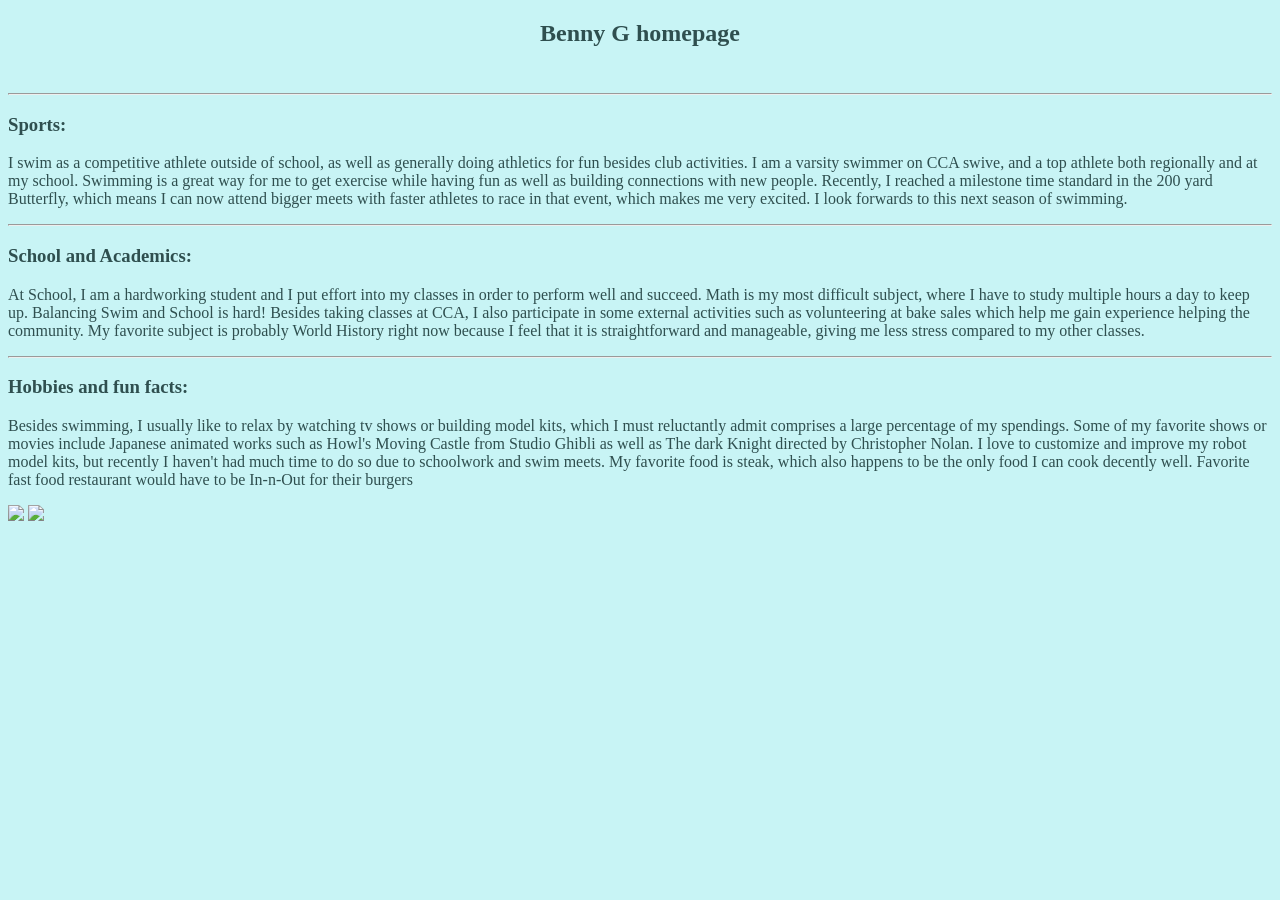
==== index.html @ a946e123 "center title" ====
<!DOCTYPE html>
<html>
   <link rel="stylesheet" href="styles.css">
  </head>
  <body>
    
    <h2>Benny G homepage</h2>
    <img src="" width="300">
    <hr>
    <h3>Sports:</h3>
    <p>I swim as a competitive athlete outside of school, as well as generally doing athletics for fun besides club activities. I am a varsity swimmer on CCA swive, and a top athlete both regionally and at my school. Swimming is a great way for me to get exercise while having fun as well as building connections with new people. Recently, I reached a milestone time standard in the 200 yard Butterfly, which means I can now attend bigger meets with faster athletes to race in that event, which makes me very excited. I look forwards to this next season of swimming.

</p>
    <hr>
    <h3> School and Academics:</h3>
    <p>At School, I am a hardworking student and I put effort into my classes in order to perform well and succeed. Math is my most difficult subject, where I have to study multiple hours a day to keep up. Balancing Swim and School is hard! Besides taking classes at CCA, I also participate in some external activities such as volunteering at bake sales which help me gain experience helping the community. My favorite subject is probably World History right now because I feel that it is straightforward and manageable, giving me less stress compared to my other classes.
</p>
    <hr>
    <h3>Hobbies and fun facts:</h3>
    <P>Besides swimming, I usually like to relax by watching tv shows or building model kits, which I must reluctantly admit comprises a large percentage of my spendings. Some of my favorite shows or movies include Japanese animated works such as Howl's Moving Castle from Studio Ghibli as well as The dark Knight directed by Christopher Nolan. I love to customize and improve my robot model kits, but recently I haven't had much time to do so due to schoolwork and swim meets. My favorite food is steak, which also happens to be the only food I can cook decently well. Favorite fast food restaurant would have to be In-n-Out for their burgers
</P>
<img src="Images/Freestyle1.jpg" width="300px">

<img src="Images/PanZhanle.jpg" width="300px">

  </body>
</html>
---- styles.css ----
body {
    background-color: rgba(158, 236, 238, 0.564);
    color: darkslategrey
 }
ol{
    color:rgb(156, 184, 255);
}
header{
box-sizing: border-box;
margin: 0;
padding: 0;
background-color: cadetblue;
}

li,a,button {
    font-family: 'Lucida Sans', 'Lucida Sans Regular', 'Lucida Grande', 'Lucida Sans Unicode', Geneva, Verdana, sans-serif;
    font-weight: 500;
    font-size: 17px;
    color:black
}
header{
    display: flex;
    justify-content: space-between;
    align-items: center;
    padding:30px 10%;
}
.logo{
    cursor:pointer;
}
.nav_links li{
    display: inline-block;
    padding: 8px 20px;
 }

 .nav_links li a {
    transition: all 0.3s ease 0s;
 }
 .nav_links li a:link{
    text-decoration: none;
 }
 .nav_links li a:hover {
    color:azure
 }
 button {
    padding: 9px 25px;
    background-color: rgba(0,136,169,1);
    border: 4;
    border-radius: 50px;
    cursor: pointer;
    transition: all o.3s ease 0s
 }
 button:hover {
    background-color: rgba(0,136,169,0.8);
 }

 #text1{
   font-family: 'Lucida Sans', 'Lucida Sans Regular', 'Lucida Grande', 'Lucida Sans Unicode', Geneva, Verdana, sans-serif;
   font-weight: 500;
   font-size: 17px;
   color:black;
   flex-direction:row;
   justify-content: space-between;
   margin: auto;
   
}
* {box-sizing:border-box}

/* Slideshow container */
.slideshow-container {
  max-width: 1000px;
  position: relative;
  margin: auto;
}

/* Hide the images by default */
.mySlides {
  display: none;
}

/* Next & previous buttons */
.prev, .next {
  cursor: pointer;
  position: absolute;
  top: 50%;
  width: auto;
  margin-top: -22px;
  padding: 16px;
  color: navy;
  font-weight: bold;
  font-size: 18px;
  transition: 0.6s ease;
  border-radius: 0 3px 3px 0;
  user-select: none;
}

/* Position the "next button" to the right */
.next {
  right: 0;
  border-radius: 3px 0 0 3px;
}

h2 {
  text-align: center;
}

/* On hover, add a black background color with a little bit see-through */
.prev:hover, .next:hover {
  background-color: rgba(0,0,0,0.8);
}

/* Caption text */
.text {
  color: darkslategrey;
  font-size: 15px;
  padding: 8px 12px;
  position: absolute;
  bottom: 8px;
  width: 100%;
  text-align: center;
}

/* Number text (1/3 etc) */
.numbertext {
  color: #1769ec;
  font-size: 12px;
  padding: 8px 12px;
  position: absolute;
  top: 0;
}

/* The dots/bullets/indicators */
.dot {
  cursor: pointer;
  height: 15px;
  width: 15px;
  margin: 0 2px;
  background-color: #bbb;
  border-radius: 50%;
  display: inline-block;
  transition: background-color 0.6s ease;
}
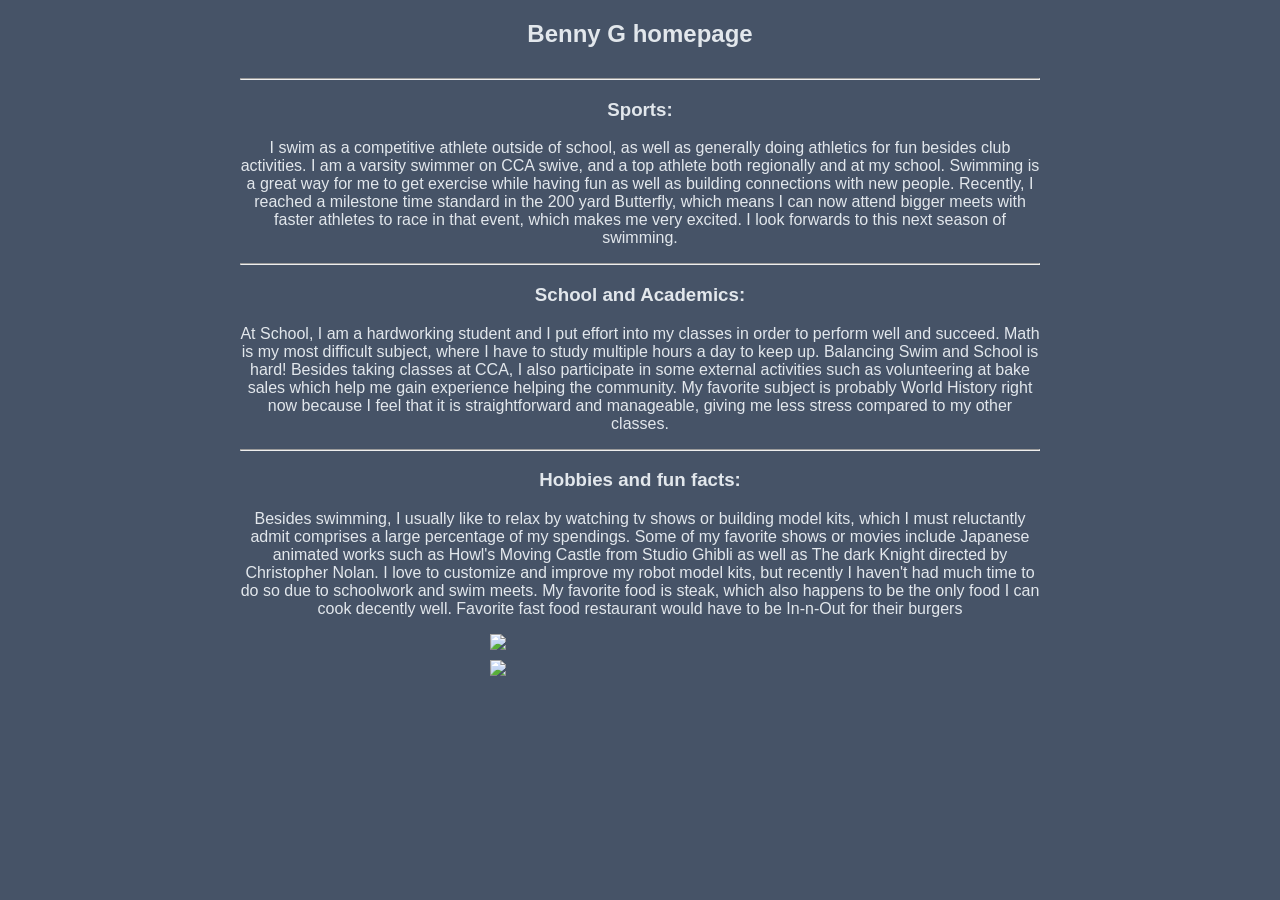
==== commit 4f40f53f: "Increase sidebar width; hide sidebars on small screens; disable sidebar hover scaling" ====
--- a/index.html
+++ b/index.html
@@ -19,7 +19,7 @@
     <h3>Hobbies and fun facts:</h3>
     <P>Besides swimming, I usually like to relax by watching tv shows or building model kits, which I must reluctantly admit comprises a large percentage of my spendings. Some of my favorite shows or movies include Japanese animated works such as Howl's Moving Castle from Studio Ghibli as well as The dark Knight directed by Christopher Nolan. I love to customize and improve my robot model kits, but recently I haven't had much time to do so due to schoolwork and swim meets. My favorite food is steak, which also happens to be the only food I can cook decently well. Favorite fast food restaurant would have to be In-n-Out for their burgers
 </P>
-<img src="Images/Freestyle1.jpg" width="300px">
+<img src="Rg wing.webp" width="300px">
 
 <img src="Images/PanZhanle.jpg" width="300px">
 
--- a/styles.css
+++ b/styles.css
@@ -1,7 +1,13 @@
 body {
-    background-color: rgba(158, 236, 238, 0.564);
-    color: darkslategrey
- }
+    background-color: rgba(0, 19, 46, 0.726);
+    color: rgb(226, 231, 236);
+    max-width: 800px;
+    margin: 0 auto;
+    font-family: 'Gill Sans', 'Gill Sans MT', Calibri, 'Trebuchet MS', sans-serif;
+ }
+a {
+    color: lightblue;
+}
 ol{
     color:rgb(156, 184, 255);
 }
@@ -12,17 +18,11 @@
 background-color: cadetblue;
 }
 
-li,a,button {
-    font-family: 'Lucida Sans', 'Lucida Sans Regular', 'Lucida Grande', 'Lucida Sans Unicode', Geneva, Verdana, sans-serif;
-    font-weight: 500;
-    font-size: 17px;
-    color:black
-}
 header{
     display: flex;
     justify-content: space-between;
     align-items: center;
-    padding:30px 10%;
+    padding:50px 10%;
 }
 .logo{
     cursor:pointer;
@@ -51,6 +51,10 @@
  }
  button:hover {
     background-color: rgba(0,136,169,0.8);
+ }
+
+ .cta {
+    margin-right: 20px;
  }
 
  #text1{
@@ -103,39 +107,117 @@
   text-align: center;
 }
 
-/* On hover, add a black background color with a little bit see-through */
-.prev:hover, .next:hover {
-  background-color: rgba(0,0,0,0.8);
-}
-
-/* Caption text */
-.text {
-  color: darkslategrey;
-  font-size: 15px;
-  padding: 8px 12px;
-  position: absolute;
-  bottom: 8px;
-  width: 100%;
+/* center subheaders and paragraphs */
+h3, p {
   text-align: center;
 }
 
-/* Number text (1/3 etc) */
-.numbertext {
-  color: #1769ec;
-  font-size: 12px;
-  padding: 8px 12px;
-  position: absolute;
-  top: 0;
-}
-
-/* The dots/bullets/indicators */
-.dot {
-  cursor: pointer;
-  height: 15px;
-  width: 15px;
-  margin: 0 2px;
-  background-color: #bbb;
-  border-radius: 50%;
-  display: inline-block;
-  transition: background-color 0.6s ease;
-}
+/* center images horizontally */
+img {
+  display: block;
+  margin-left: auto;
+  margin-right: auto;
+}
+
+/* container for side-by-side images */
+.image-row {
+  display: flex;
+  justify-content: center;
+  gap: 20px;
+}
+.image-row img {
+  display: block;
+  margin: 0; /* overridden by flex alignment */
+}
+header{
+box-sizing: border-box;
+margin: 0;
+padding: 0;
+background-color: rgb(89, 133, 197);
+}
+.side-image {
+    position: fixed;   /* This keeps them from moving when you scroll */
+    top: 0;            /* Start at the very top */
+    height: 100vh;     /* Fill 100% of the screen height */
+    width: 200px;      /* Adjust this to make the sidebars wider or thinner */
+    object-fit: cover; /* This prevents the image from looking "squashed" */
+    z-index: -1;       /* This puts them BEHIND your text and main images */
+}
+
+.left-side {
+    left: 0;           /* Stick to the left edge */
+}
+
+.right-side {
+    right: 0;          /* Stick to the right edge */
+}
+/* .nav_links a:visited {
+    color: darkblue;
+}
+h3 {
+  /* This centers the text and provides a base for the box */
+  text-align: center;
+  padding: 10px;
+  transition: all 0.3s ease; /* Makes the color change smooth */
+  border: 2px solid transparent; /* Prevents layout jumping */
+}
+
+h3:hover, h3:focus {
+  background-color: #00008B; /* Dark Blue */
+  color: white;              /* Makes text readable on dark blue */
+  border: 2px solid white;   /* White border */
+  outline: none;             /* Removes default browser focus ring */
+}
+
+img {
+  transition: transform 0.3s ease; /* Makes the scaling smooth */
+  cursor: pointer;                /* Shows a hand icon on hover */
+  display: block;                 /* Helps with centering */
+  margin: 10px auto;              /* Centers the images horizontally */
+}
+
+img:hover {
+  transform: scale(1.2);          /* Increases size by 20% */
+  z-index: 10;                    /* Ensures the image stays on top of other elements */
+  position: relative;             /* Required for z-index to work */
+}
+/* 1. The Wrapper Box */
+.content-section {
+    padding: 20px;
+    margin: 20px 0;
+    border-radius: 15px;
+    transition: all 0.4s ease;
+    border: 2px solid transparent; /* Keeps layout stable */
+}
+
+/* 2. The "Pop Out" effect on hover */
+.content-section:hover {
+    background-color: rgba(255, 255, 255, 0.05); /* Subtle glow */
+    transform: scale(1.02); /* Slight lift */
+    box-shadow: 0 10px 30px rgba(0, 0, 0, 0.3);
+    border: 2px solid rgba(173, 216, 230, 0.3); /* Light blue border */
+}
+
+/* 3. The Navigation Highlight (:target) */
+/* This triggers when you click a link like #S */
+.content-section:target h3 {
+    color: #ffeb3b; /* Bright yellow/gold to grab attention */
+    text-shadow: 0 0 10px rgba(255, 235, 59, 0.7);
+    transform: scale(1.1);
+}
+
+/* Optional: Add a flash effect to the whole section when targeted */
+.content-section:target {
+    outline: 2px solid lightblue;
+    animation: highlight-fade 2s ease-out;
+}
+
+@keyframes highlight-fade {
+    0% { background-color: rgba(173, 216, 230, 0.2); }
+    100% { background-color: transparent; }
+}
+
+/* Ensure smooth scrolling so the jump isn't jarring */
+html {
+    scroll-behavior: smooth;
+}
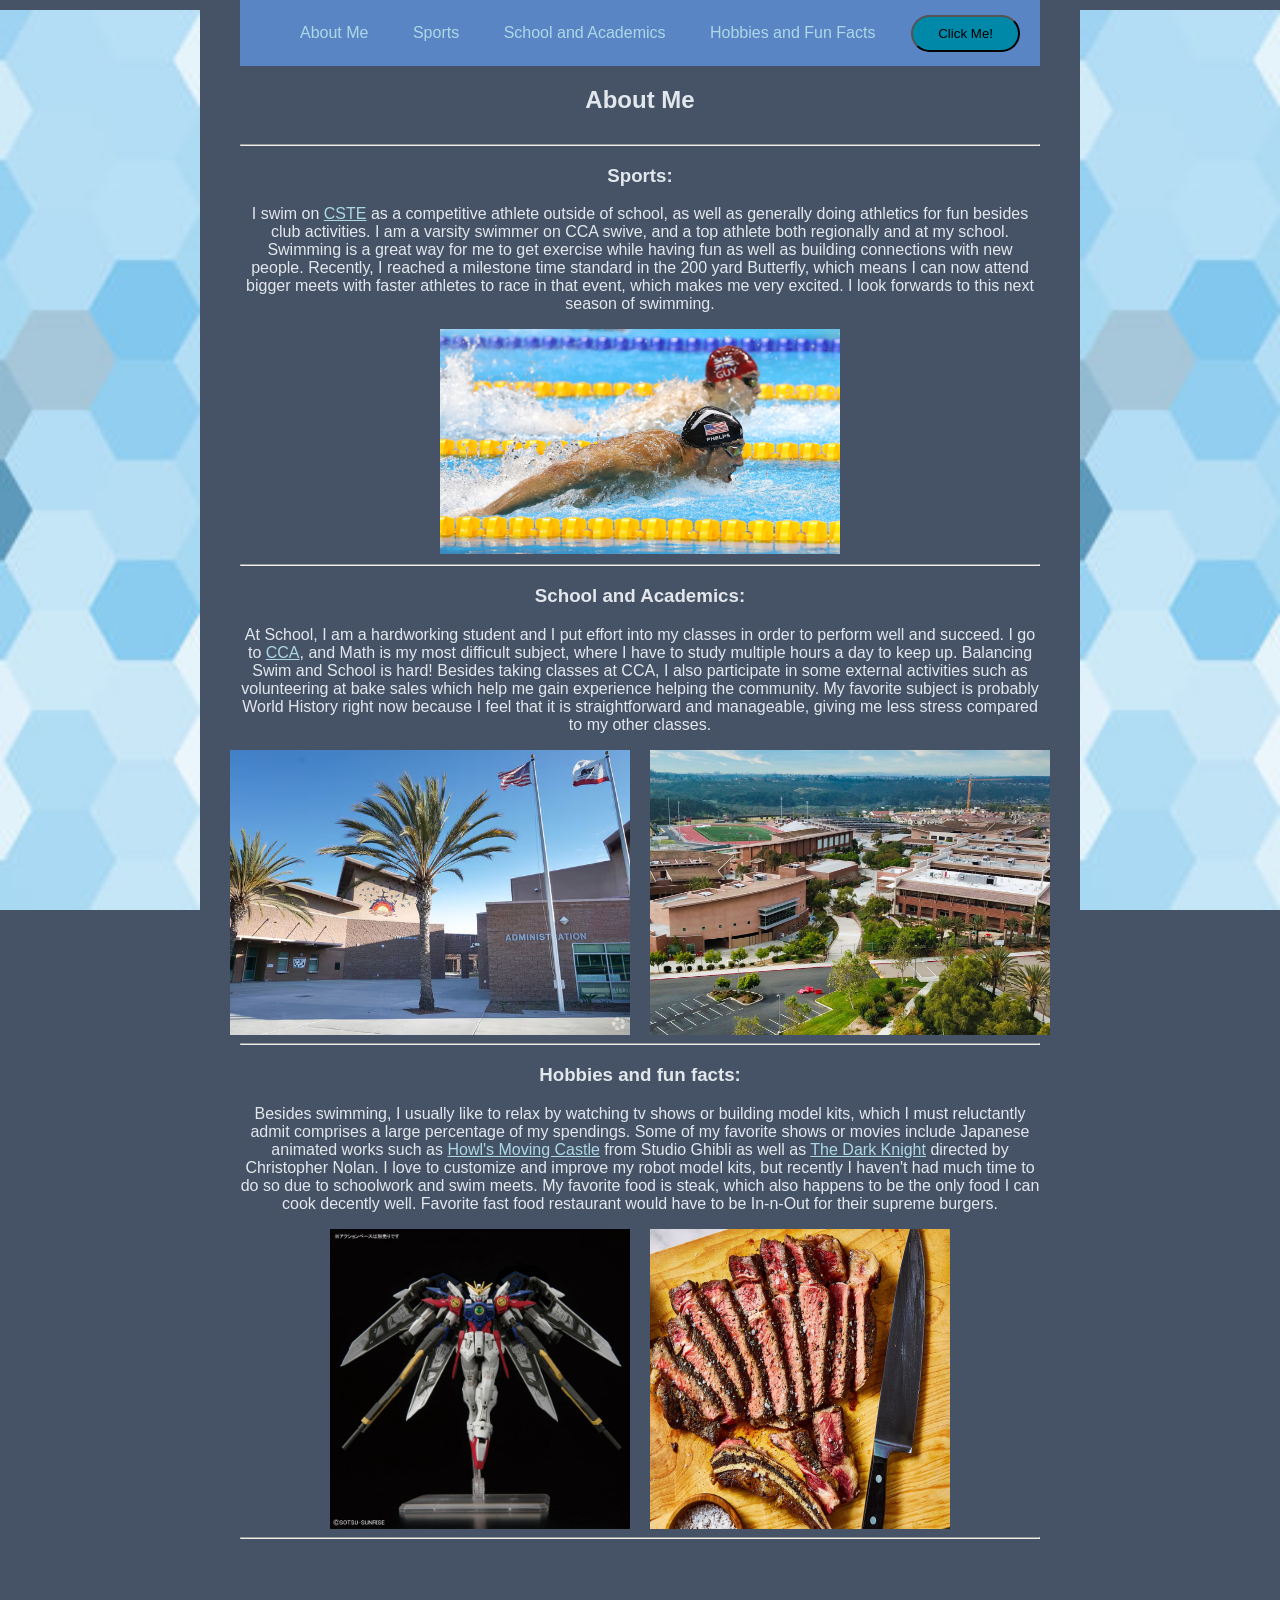
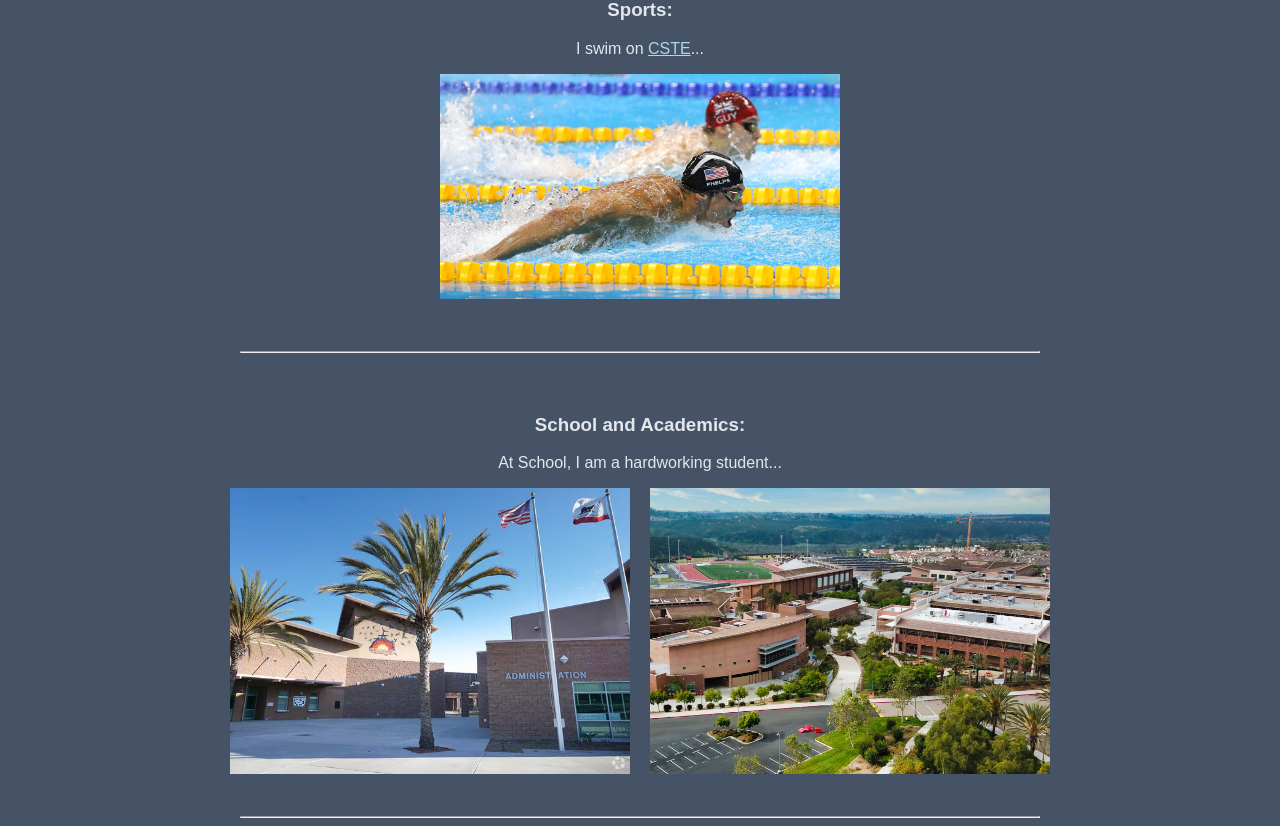
==== commit 8f2c11a5: "Add remaining assets and complete layout fix" ====
--- a/index.html
+++ b/index.html
@@ -1,27 +1,63 @@
 <!DOCTYPE html>
 <html>
+<head>
    <link rel="stylesheet" href="styles.css">
-  </head>
+</head>
+  <header> 
+      <nav>
+        <ol class="nav_links">
+          <li><a href="#AM">About Me</a></li>
+          <li><a href="#S">Sports</a></li>
+          <li><a href="#S&A">School and Academics</a></li>
+          <li><a href="#H&F">Hobbies and Fun Facts</a></li>
+        </ol>
+      </nav>
+      <a class="cta" href=""><button>Click Me!</button></a>
+    </header>
   <body>
+<img src="images/Geo-patt 1.jpg" class="side-image left-side" alt="Left Decor">
+<img src="images/Geo-patt 1.jpg" class="side-image right-side" alt="Right Decor">
     
-    <h2>Benny G homepage</h2>
+<h2 id="AM">About Me</h2>
     <img src="" width="300">
     <hr>
-    <h3>Sports:</h3>
-    <p>I swim as a competitive athlete outside of school, as well as generally doing athletics for fun besides club activities. I am a varsity swimmer on CCA swive, and a top athlete both regionally and at my school. Swimming is a great way for me to get exercise while having fun as well as building connections with new people. Recently, I reached a milestone time standard in the 200 yard Butterfly, which means I can now attend bigger meets with faster athletes to race in that event, which makes me very excited. I look forwards to this next season of swimming.
+    <h3 id="S">Sports:</h3>
+    <p>I swim on <a href="https://www.swimcste.com/page/home">CSTE</a> as a competitive athlete outside of school, as well as generally doing athletics for fun besides club activities. I am a varsity swimmer on CCA swive, and a top athlete both regionally and at my school. Swimming is a great way for me to get exercise while having fun as well as building connections with new people. Recently, I reached a milestone time standard in the 200 yard Butterfly, which means I can now attend bigger meets with faster athletes to race in that event, which makes me very excited. I look forwards to this next season of swimming.
 
 </p>
+<img src="images/Swim1.avif" width="400px">
     <hr>
+    <h3 id="S&A"> School and Academics:</h3>
+    <p>At School, I am a hardworking student and I put effort into my classes in order to perform well and succeed. I go to <a href="https://cc.sduhsd.net/">CCA</a>, and Math is my most difficult subject, where I have to study multiple hours a day to keep up. Balancing Swim and School is hard! Besides taking classes at CCA, I also participate in some external activities such as volunteering at bake sales which help me gain experience helping the community. My favorite subject is probably World History right now because I feel that it is straightforward and manageable, giving me less stress compared to my other classes.
+</p>
+<div class="image-row">
+    <img src="images/Campus 2.jpg" width="400px" alt="Campus View">
+    <img src="images/CCA campus.jpg" width="400px" alt="CCA Campus">
+</div>
+    <hr>
+    <h3 id="H&F">Hobbies and fun facts:</h3>
+    <P>Besides swimming, I usually like to relax by watching tv shows or building model kits, which I must reluctantly admit comprises a large percentage of my spendings. Some of my favorite shows or movies include Japanese animated works such as <a href="https://www.imdb.com/title/tt0347149/">Howl's Moving Castle</a> from Studio Ghibli as well as <a href="https://en.wikipedia.org/wiki/The_Dark_Knight">The Dark Knight</a> directed by Christopher Nolan. I love to customize and improve my robot model kits, but recently I haven't had much time to do so due to schoolwork and swim meets. My favorite food is steak, which also happens to be the only food I can cook decently well. Favorite fast food restaurant would have to be In-n-Out for their supreme burgers.
+</P>
+<div class="image-row">
+    <img src="images/Rg wing.webp" width="300px" alt="RG Wing">
+    <img src="images/Steak.avif" width="300px" alt="Steak">
+</div>
+<hr>
+<div class="content-section" id="S">
+    <h3>Sports:</h3>
+    <p>I swim on <a href="https://www.swimcste.com/page/home">CSTE</a>...</p>
+    <img src="images/Swim1.avif" width="400px">
+</div>
+<hr>
+
+<div class="content-section" id="S&A">
     <h3> School and Academics:</h3>
-    <p>At School, I am a hardworking student and I put effort into my classes in order to perform well and succeed. Math is my most difficult subject, where I have to study multiple hours a day to keep up. Balancing Swim and School is hard! Besides taking classes at CCA, I also participate in some external activities such as volunteering at bake sales which help me gain experience helping the community. My favorite subject is probably World History right now because I feel that it is straightforward and manageable, giving me less stress compared to my other classes.
-</p>
-    <hr>
-    <h3>Hobbies and fun facts:</h3>
-    <P>Besides swimming, I usually like to relax by watching tv shows or building model kits, which I must reluctantly admit comprises a large percentage of my spendings. Some of my favorite shows or movies include Japanese animated works such as Howl's Moving Castle from Studio Ghibli as well as The dark Knight directed by Christopher Nolan. I love to customize and improve my robot model kits, but recently I haven't had much time to do so due to schoolwork and swim meets. My favorite food is steak, which also happens to be the only food I can cook decently well. Favorite fast food restaurant would have to be In-n-Out for their burgers
-</P>
-<img src="Rg wing.webp" width="300px">
-
-<img src="Images/PanZhanle.jpg" width="300px">
-
+    <p>At School, I am a hardworking student...</p>
+    <div class="image-row">
+        <img src="images/Campus 2.jpg" width="400px" alt="Campus View">
+        <img src="images/CCA campus.jpg" width="400px" alt="CCA Campus">
+    </div>
+</div>
+<hr>
   </body>
 </html>
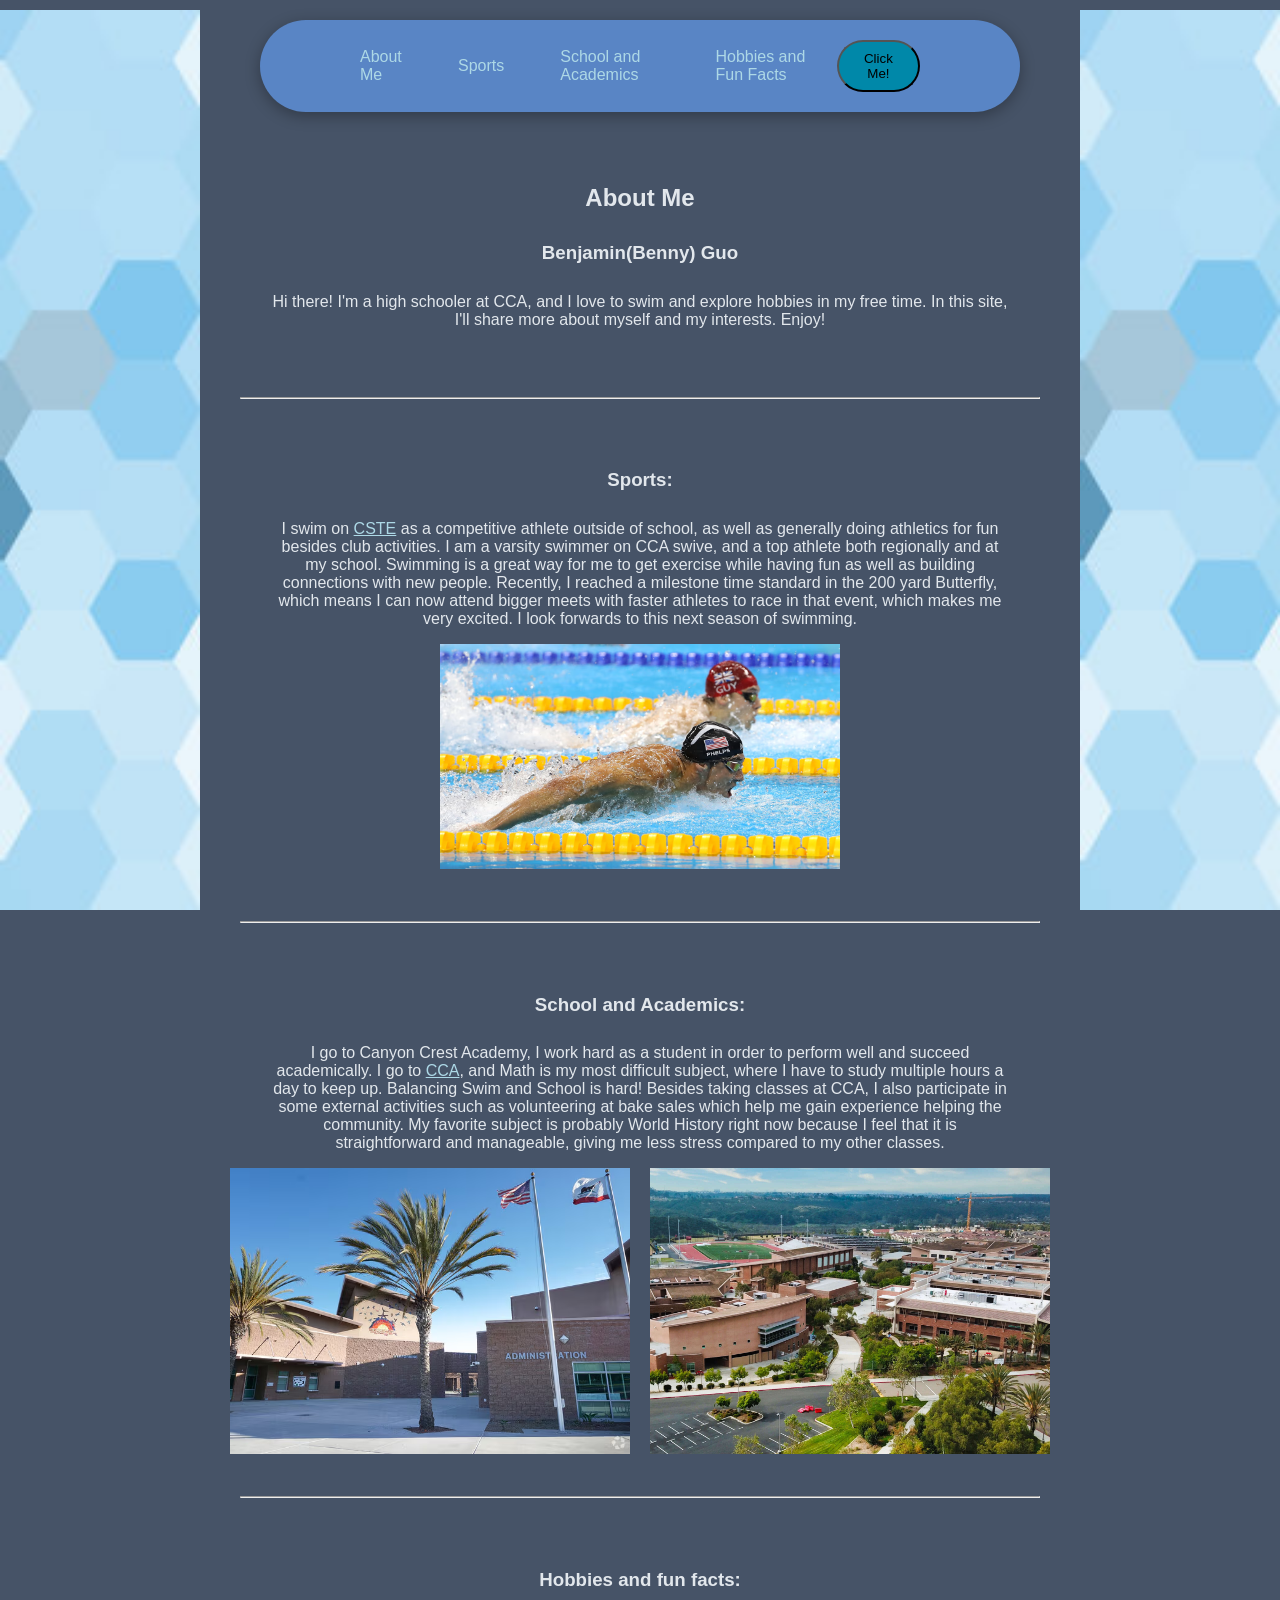
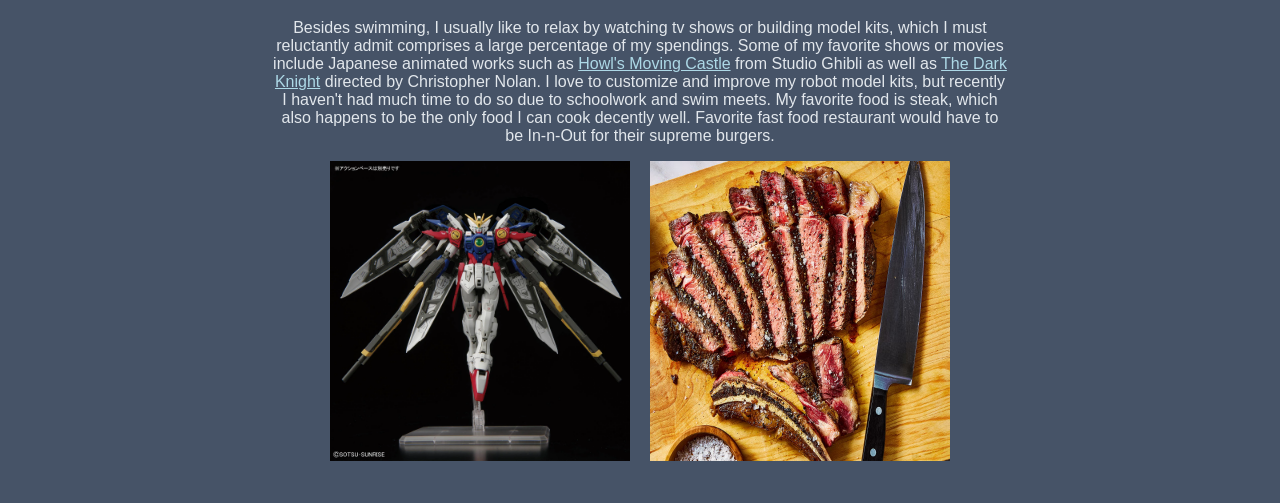
==== commit 3d3c934a: "Fix section anchor IDs and align header nav links" ====
--- a/index.html
+++ b/index.html
@@ -8,8 +8,8 @@
         <ol class="nav_links">
           <li><a href="#AM">About Me</a></li>
           <li><a href="#S">Sports</a></li>
-          <li><a href="#S&A">School and Academics</a></li>
-          <li><a href="#H&F">Hobbies and Fun Facts</a></li>
+          <li><a href="#SA">School and Academics</a></li>
+          <li><a href="#HF">Hobbies and Fun Facts</a></li>
         </ol>
       </nav>
       <a class="cta" href=""><button>Click Me!</button></a>
@@ -18,46 +18,39 @@
 <img src="images/Geo-patt 1.jpg" class="side-image left-side" alt="Left Decor">
 <img src="images/Geo-patt 1.jpg" class="side-image right-side" alt="Right Decor">
     
-<h2 id="AM">About Me</h2>
+<div class="content-section" id="AM">
+    <h2>About Me</h2>
+    <h3>Benjamin(Benny) Guo</h3>
+    <p>Hi there! I'm a high schooler at CCA, and I love to swim and explore hobbies in my free time. In this site, I'll share more about myself and my interests. Enjoy!</p>
     <img src="" width="300">
-    <hr>
-    <h3 id="S">Sports:</h3>
-    <p>I swim on <a href="https://www.swimcste.com/page/home">CSTE</a> as a competitive athlete outside of school, as well as generally doing athletics for fun besides club activities. I am a varsity swimmer on CCA swive, and a top athlete both regionally and at my school. Swimming is a great way for me to get exercise while having fun as well as building connections with new people. Recently, I reached a milestone time standard in the 200 yard Butterfly, which means I can now attend bigger meets with faster athletes to race in that event, which makes me very excited. I look forwards to this next season of swimming.
+</div>
 
-</p>
-<img src="images/Swim1.avif" width="400px">
-    <hr>
-    <h3 id="S&A"> School and Academics:</h3>
-    <p>At School, I am a hardworking student and I put effort into my classes in order to perform well and succeed. I go to <a href="https://cc.sduhsd.net/">CCA</a>, and Math is my most difficult subject, where I have to study multiple hours a day to keep up. Balancing Swim and School is hard! Besides taking classes at CCA, I also participate in some external activities such as volunteering at bake sales which help me gain experience helping the community. My favorite subject is probably World History right now because I feel that it is straightforward and manageable, giving me less stress compared to my other classes.
-</p>
-<div class="image-row">
-    <img src="images/Campus 2.jpg" width="400px" alt="Campus View">
-    <img src="images/CCA campus.jpg" width="400px" alt="CCA Campus">
-</div>
-    <hr>
-    <h3 id="H&F">Hobbies and fun facts:</h3>
-    <P>Besides swimming, I usually like to relax by watching tv shows or building model kits, which I must reluctantly admit comprises a large percentage of my spendings. Some of my favorite shows or movies include Japanese animated works such as <a href="https://www.imdb.com/title/tt0347149/">Howl's Moving Castle</a> from Studio Ghibli as well as <a href="https://en.wikipedia.org/wiki/The_Dark_Knight">The Dark Knight</a> directed by Christopher Nolan. I love to customize and improve my robot model kits, but recently I haven't had much time to do so due to schoolwork and swim meets. My favorite food is steak, which also happens to be the only food I can cook decently well. Favorite fast food restaurant would have to be In-n-Out for their supreme burgers.
-</P>
-<div class="image-row">
-    <img src="images/Rg wing.webp" width="300px" alt="RG Wing">
-    <img src="images/Steak.avif" width="300px" alt="Steak">
-</div>
 <hr>
+
 <div class="content-section" id="S">
-    <h3>Sports:</h3>
-    <p>I swim on <a href="https://www.swimcste.com/page/home">CSTE</a>...</p>
+    <h3 id="S-header">Sports:</h3>
+    <p>I swim on <a href="https://www.swimcste.com/page/home" target="_blank" rel="noopener noreferrer">CSTE</a> as a competitive athlete outside of school, as well as generally doing athletics for fun besides club activities. I am a varsity swimmer on CCA swive, and a top athlete both regionally and at my school. Swimming is a great way for me to get exercise while having fun as well as building connections with new people. Recently, I reached a milestone time standard in the 200 yard Butterfly, which means I can now attend bigger meets with faster athletes to race in that event, which makes me very excited. I look forwards to this next season of swimming.</p>
     <img src="images/Swim1.avif" width="400px">
 </div>
+
 <hr>
 
-<div class="content-section" id="S&A">
+<div class="content-section" id="SA">
     <h3> School and Academics:</h3>
-    <p>At School, I am a hardworking student...</p>
+    <p>I go to Canyon Crest Academy, I work hard as a student in order to perform well and succeed academically. I go to <a href="https://cc.sduhsd.net/" target="_blank" rel="noopener noreferrer">CCA</a>, and Math is my most difficult subject, where I have to study multiple hours a day to keep up. Balancing Swim and School is hard! Besides taking classes at CCA, I also participate in some external activities such as volunteering at bake sales which help me gain experience helping the community. My favorite subject is probably World History right now because I feel that it is straightforward and manageable, giving me less stress compared to my other classes.</p>
     <div class="image-row">
         <img src="images/Campus 2.jpg" width="400px" alt="Campus View">
         <img src="images/CCA campus.jpg" width="400px" alt="CCA Campus">
     </div>
 </div>
+
 <hr>
-  </body>
-</html>
+
+<div class="content-section" id="HF">
+    <h3>Hobbies and fun facts:</h3>
+    <p>Besides swimming, I usually like to relax by watching tv shows or building model kits, which I must reluctantly admit comprises a large percentage of my spendings. Some of my favorite shows or movies include Japanese animated works such as <a href="https://www.imdb.com/title/tt0347149/" target="_blank" rel="noopener noreferrer">Howl's Moving Castle</a> from Studio Ghibli as well as <a href="https://en.wikipedia.org/wiki/The_Dark_Knight" target="_blank" rel="noopener noreferrer">The Dark Knight</a> directed by Christopher Nolan. I love to customize and improve my robot model kits, but recently I haven't had much time to do so due to schoolwork and swim meets. My favorite food is steak, which also happens to be the only food I can cook decently well. Favorite fast food restaurant would have to be In-n-Out for their supreme burgers.</p>
+    <div class="image-row">
+        <img src="images/Rg wing.webp" width="300px" alt="RG Wing">
+        <img src="images/Steak.avif" width="300px" alt="Steak">
+    </div>
+</div>
--- a/styles.css
+++ b/styles.css
@@ -27,7 +27,16 @@
 .logo{
     cursor:pointer;
 }
-.nav_links li{
+.nav_links {
+    list-style: none;
+    margin: 0;
+    padding: 0;
+    display: flex;
+    align-items: center;
+    gap: 16px;
+ }
+
+ .nav_links li{
     display: inline-block;
     padding: 8px 20px;
  }
@@ -157,16 +166,9 @@
 h3 {
   /* This centers the text and provides a base for the box */
   text-align: center;
-  padding: 10px;
+  { padding: 10px;
   transition: all 0.3s ease; /* Makes the color change smooth */
   border: 2px solid transparent; /* Prevents layout jumping */
-}
-
-h3:hover, h3:focus {
-  background-color: #00008B; /* Dark Blue */
-  color: white;              /* Makes text readable on dark blue */
-  border: 2px solid white;   /* White border */
-  outline: none;             /* Removes default browser focus ring */
 }
 
 img {
@@ -181,43 +183,119 @@
   z-index: 10;                    /* Ensures the image stays on top of other elements */
   position: relative;             /* Required for z-index to work */
 }
-/* 1. The Wrapper Box */
-.content-section {
-    padding: 20px;
-    margin: 20px 0;
-    border-radius: 15px;
-    transition: all 0.4s ease;
-    border: 2px solid transparent; /* Keeps layout stable */
-}
-
-/* 2. The "Pop Out" effect on hover */
-.content-section:hover {
-    background-color: rgba(255, 255, 255, 0.05); /* Subtle glow */
-    transform: scale(1.02); /* Slight lift */
-    box-shadow: 0 10px 30px rgba(0, 0, 0, 0.3);
-    border: 2px solid rgba(173, 216, 230, 0.3); /* Light blue border */
-}
-
-/* 3. The Navigation Highlight (:target) */
-/* This triggers when you click a link like #S */
-.content-section:target h3 {
-    color: #ffeb3b; /* Bright yellow/gold to grab attention */
-    text-shadow: 0 0 10px rgba(255, 235, 59, 0.7);
-    transform: scale(1.1);
-}
-
-/* Optional: Add a flash effect to the whole section when targeted */
-.content-section:target {
-    outline: 2px solid lightblue;
-    animation: highlight-fade 2s ease-out;
-}
-
-@keyframes highlight-fade {
-    0% { background-color: rgba(173, 216, 230, 0.2); }
-    100% { background-color: transparent; }
-}
-
-/* Ensure smooth scrolling so the jump isn't jarring */
+
+/* Ensure side panels do not enlarge on hover and stay hidden on small screens */
+.side-image,
+.side-image img,
+.side-image:hover {
+  transform: none !important;
+  transition: none !important;
+  pointer-events: none !important;
+  z-index: -9999 !important;
+}
+
+@media (max-width: 900px) {
+  .side-image {
+    display: none !important;
+  }
+}
+
 html {
     scroll-behavior: smooth;
 }
+
+.content-section {
+    padding: 30px;
+    margin: 10px auto;
+    border-radius: 20px;
+    transition: all 0.4s cubic-bezier(0.175, 0.885, 0.32, 1.275); /* Extra "springy" pop */
+    border: 2px solid transparent;
+}
+
+/* pop */
+.content-section:hover {
+    background-color: rgba(255, 255, 255, 0.05);
+    transform: scale(1.03); /* Lifts the whole section */
+    box-shadow: 0 15px 35px rgba(0, 0, 0, 0.4);
+    border: 2px solid rgba(173, 216, 230, 0.2);
+}
+
+/* Highlight effect when navigating via Header links */
+.content-section:target {
+    animation: highlight-pulse 2s ease-out;
+}
+
+/* Highlight the H3 specifically when targeted */
+.content-section:target h3 {
+    color: #ADD8E6; /* Light Blue */
+    text-shadow: 0 0 15px rgba(173, 216, 230, 0.8);
+    transform: scale(1.1);
+}
+
+/* Visual cue animation for the targeted section */
+@keyframes highlight-pulse {
+    0% { background-color: rgba(173, 216, 230, 0.3); }
+    50% { background-color: rgba(173, 216, 230, 0.1); }
+    100% { background-color: transparent; }
+}
+
+/* Base link style (Light Blue as you had it) */
+a:link {
+    color: lightblue;
+    transition: color 0.3s ease, text-decoration 0.3s ease;
+}
+
+a:visited {
+    color: #a7dcec; 
+}
+
+/* 2. Hover State: Glows white and adds an underline when mouse is over it */
+a:hover {
+    color: white;
+    text-decoration: underline;
+    text-shadow: 0 0 8px rgba(255, 255, 255, 0.6);
+}
+
+/* 3. Active State: A quick flash when the link is actually clicked */
+a:active {
+    color: #FFD700; /* Gold flash */
+
+.content-section:target {
+    animation: highlight-pulse 2s ease-out;
+}
+
+.content-section:target h3 {
+    color: #ADD8E6; 
+    text-shadow: 0 0 15px rgba(173, 216, 230, 0.8);
+    transform: scale(1.1);
+}
+
+@keyframes highlight-pulse {
+    0% { background-color: rgba(173, 216, 230, 0.3); }
+    100% { background-color: transparent; }
+}
+}
+/* --- 1. Rounding the Header --- */
+header {
+    display: flex;
+    justify-content: space-between;
+    align-items: center;
+    padding: 20px 10%; /* Reduced padding slightly for better look */
+    background-color: rgb(89, 133, 197);
+    margin: 20px;       /* Adds space around the header */
+    border-radius: 50px; /* Makes the header a rounded rectangle */
+    box-shadow: 0 4px 15px rgba(0,0,0,0.3);
+}
+
+
+.rounded-img {
+    border-radius: 20px; /* Adjust this number for more or less roundness */
+    overflow: hidden;
+}
+
+/* Fix for your existing H3 CSS error */
+h3 {
+    text-align: center;
+    padding: 10px;
+    transition: all 0.3s ease;
+}
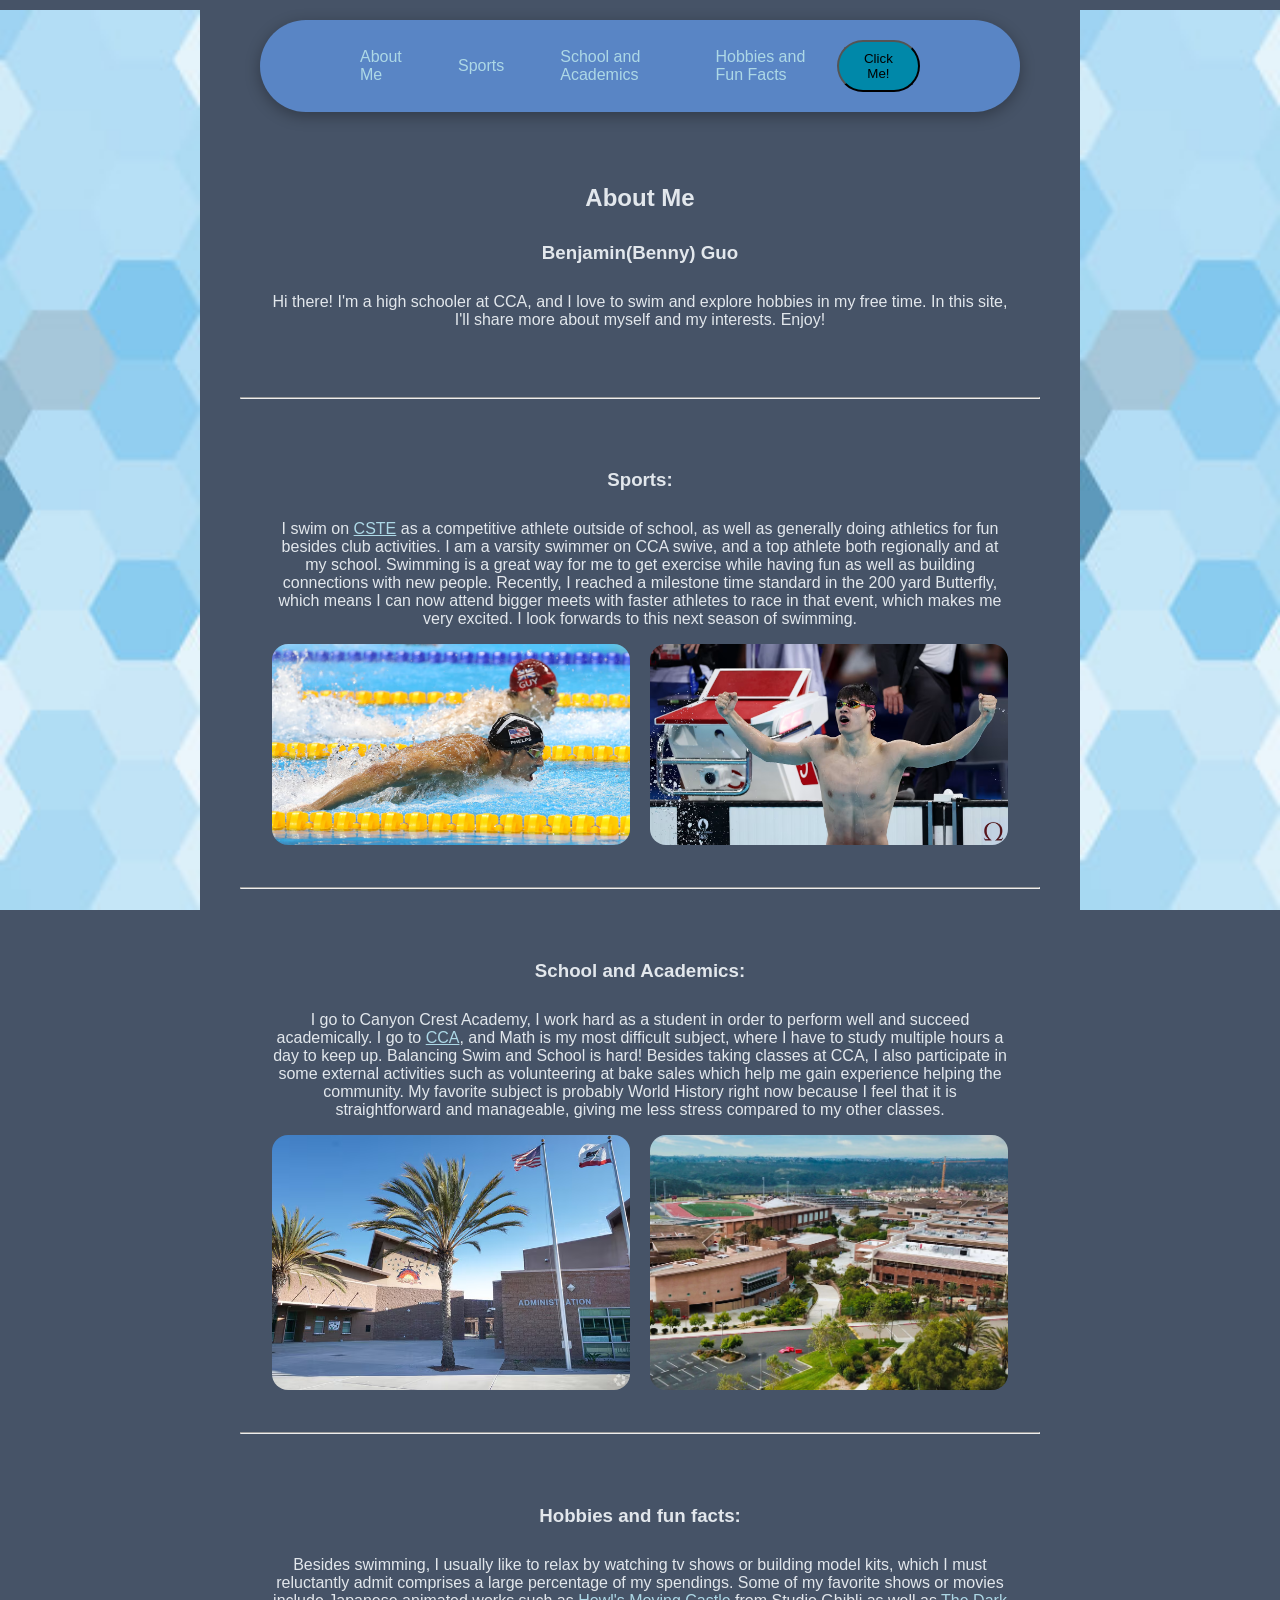
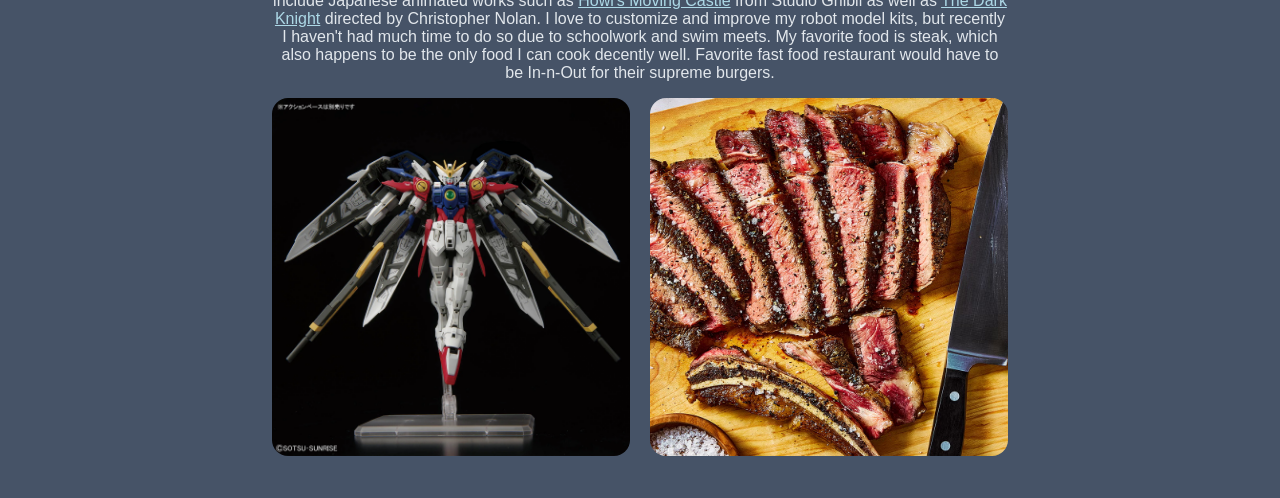
==== commit 11032a91: "Finalize all changes and push" ====
--- a/index.html
+++ b/index.html
@@ -30,7 +30,11 @@
 <div class="content-section" id="S">
     <h3 id="S-header">Sports:</h3>
     <p>I swim on <a href="https://www.swimcste.com/page/home" target="_blank" rel="noopener noreferrer">CSTE</a> as a competitive athlete outside of school, as well as generally doing athletics for fun besides club activities. I am a varsity swimmer on CCA swive, and a top athlete both regionally and at my school. Swimming is a great way for me to get exercise while having fun as well as building connections with new people. Recently, I reached a milestone time standard in the 200 yard Butterfly, which means I can now attend bigger meets with faster athletes to race in that event, which makes me very excited. I look forwards to this next season of swimming.</p>
-    <img src="images/Swim1.avif" width="400px">
+    
+    <div class="image-row">
+        <img src="images/Swim1.avif" width="400px" alt="Phelps">
+        <img src="images/PanZ.avif" width="400px" alt="Pan">
+    </div>
 </div>
 
 <hr>
--- a/styles.css
+++ b/styles.css
@@ -131,13 +131,29 @@
 /* container for side-by-side images */
 .image-row {
   display: flex;
+  flex-wrap: wrap;
   justify-content: center;
   gap: 20px;
 }
 .image-row img {
   display: block;
-  margin: 0; /* overridden by flex alignment */
-}
+  margin: 0; /* handled by flex alignment */
+  max-width: calc(50% - 10px);
+  width: 400px;
+  border-radius: 16px;
+  object-fit: cover;
+}
+
+/* round all images site-wide */
+img {
+  border-radius: 12px;
+}
+
+/* keep sidebar images as full edge background shapes */
+.side-image {
+  border-radius: 0;
+}
+
 header{
 box-sizing: border-box;
 margin: 0;
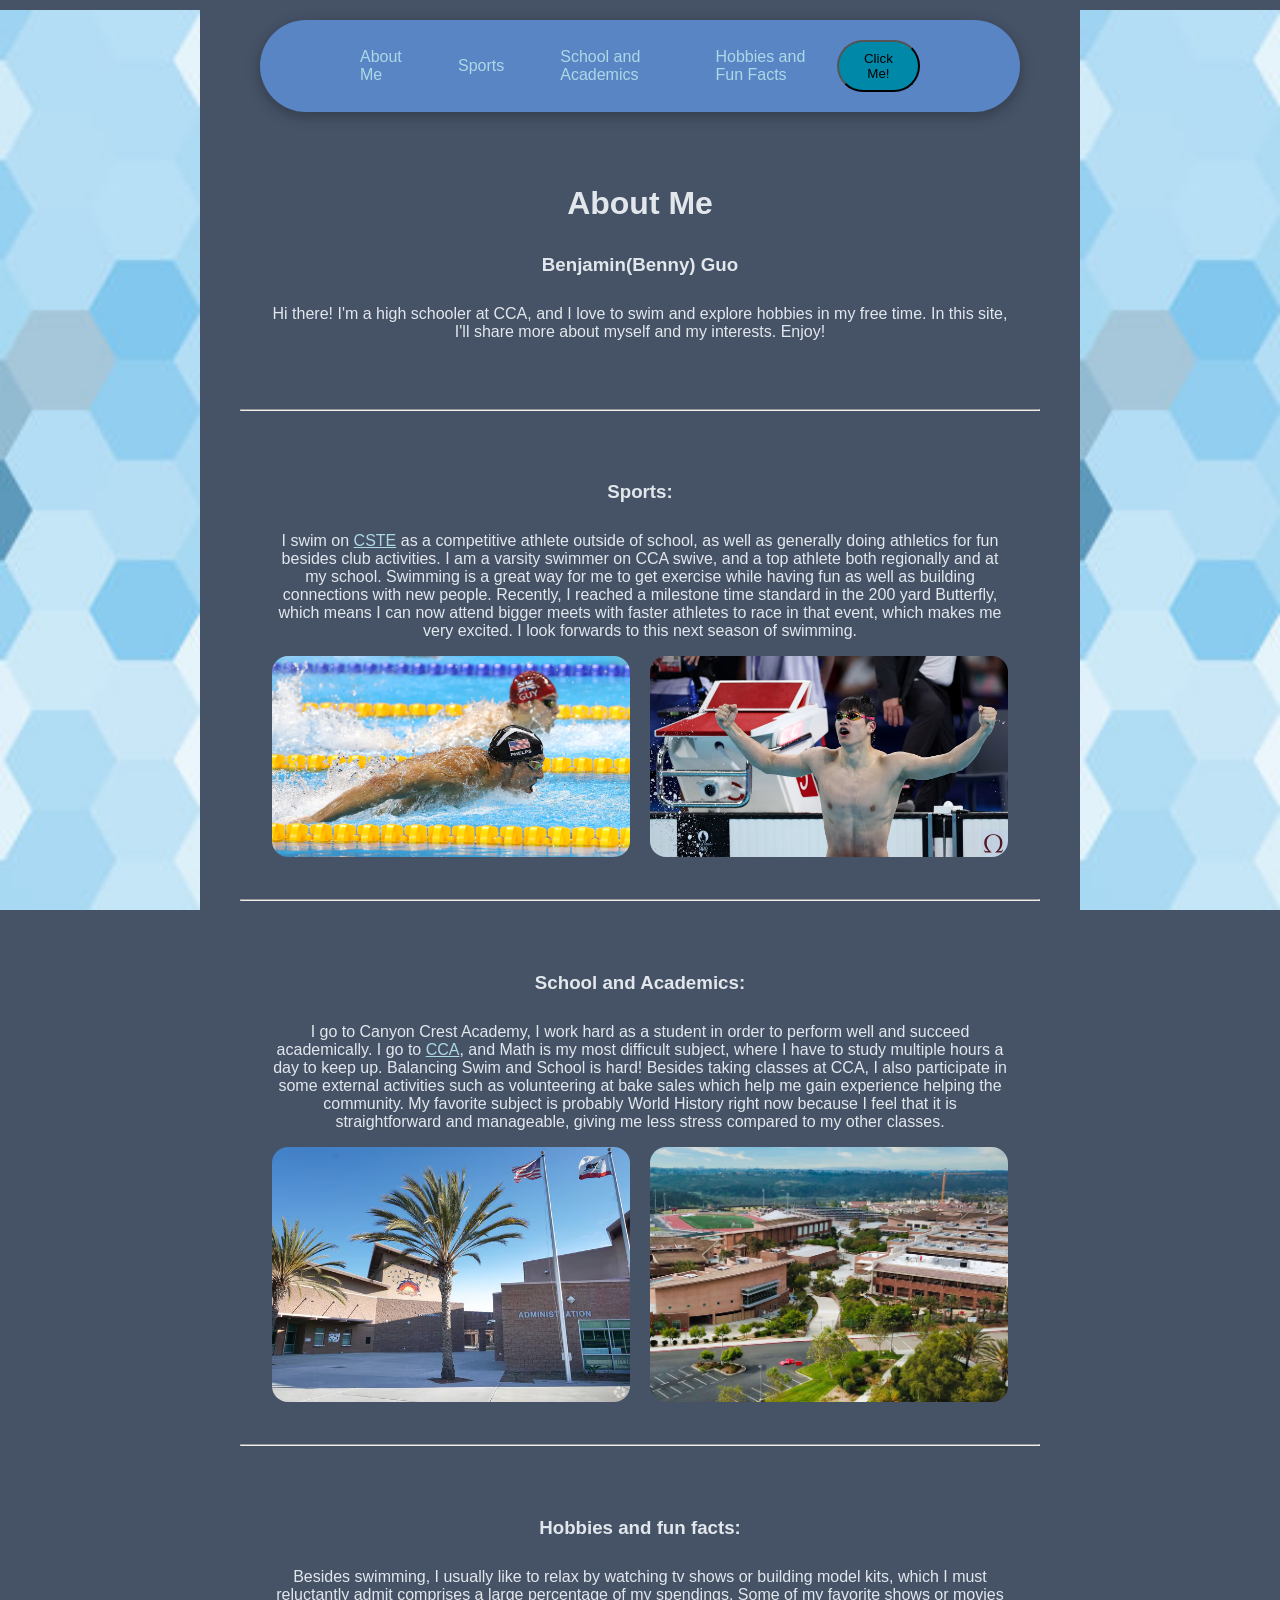
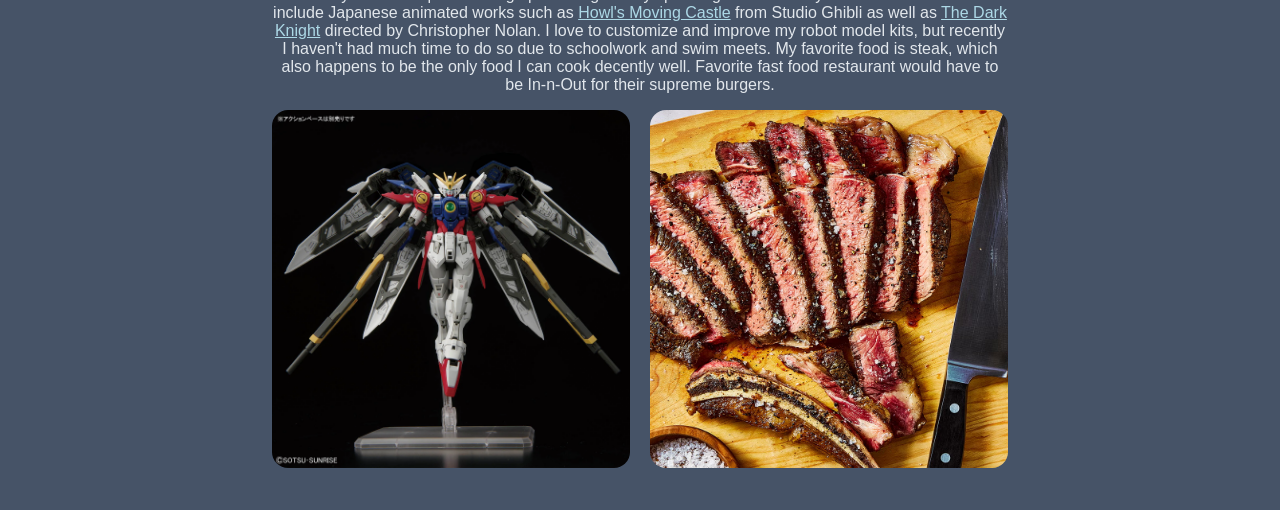
==== commit 9c66ca6d: "Center h1 heading" ====
--- a/index.html
+++ b/index.html
@@ -19,7 +19,7 @@
 <img src="images/Geo-patt 1.jpg" class="side-image right-side" alt="Right Decor">
     
 <div class="content-section" id="AM">
-    <h2>About Me</h2>
+    <h1>About Me</h1>
     <h3>Benjamin(Benny) Guo</h3>
     <p>Hi there! I'm a high schooler at CCA, and I love to swim and explore hobbies in my free time. In this site, I'll share more about myself and my interests. Enjoy!</p>
     <img src="" width="300">
--- a/styles.css
+++ b/styles.css
@@ -112,6 +112,10 @@
   border-radius: 3px 0 0 3px;
 }
 
+h1 {
+  text-align: center;
+}
+
 h2 {
   text-align: center;
 }
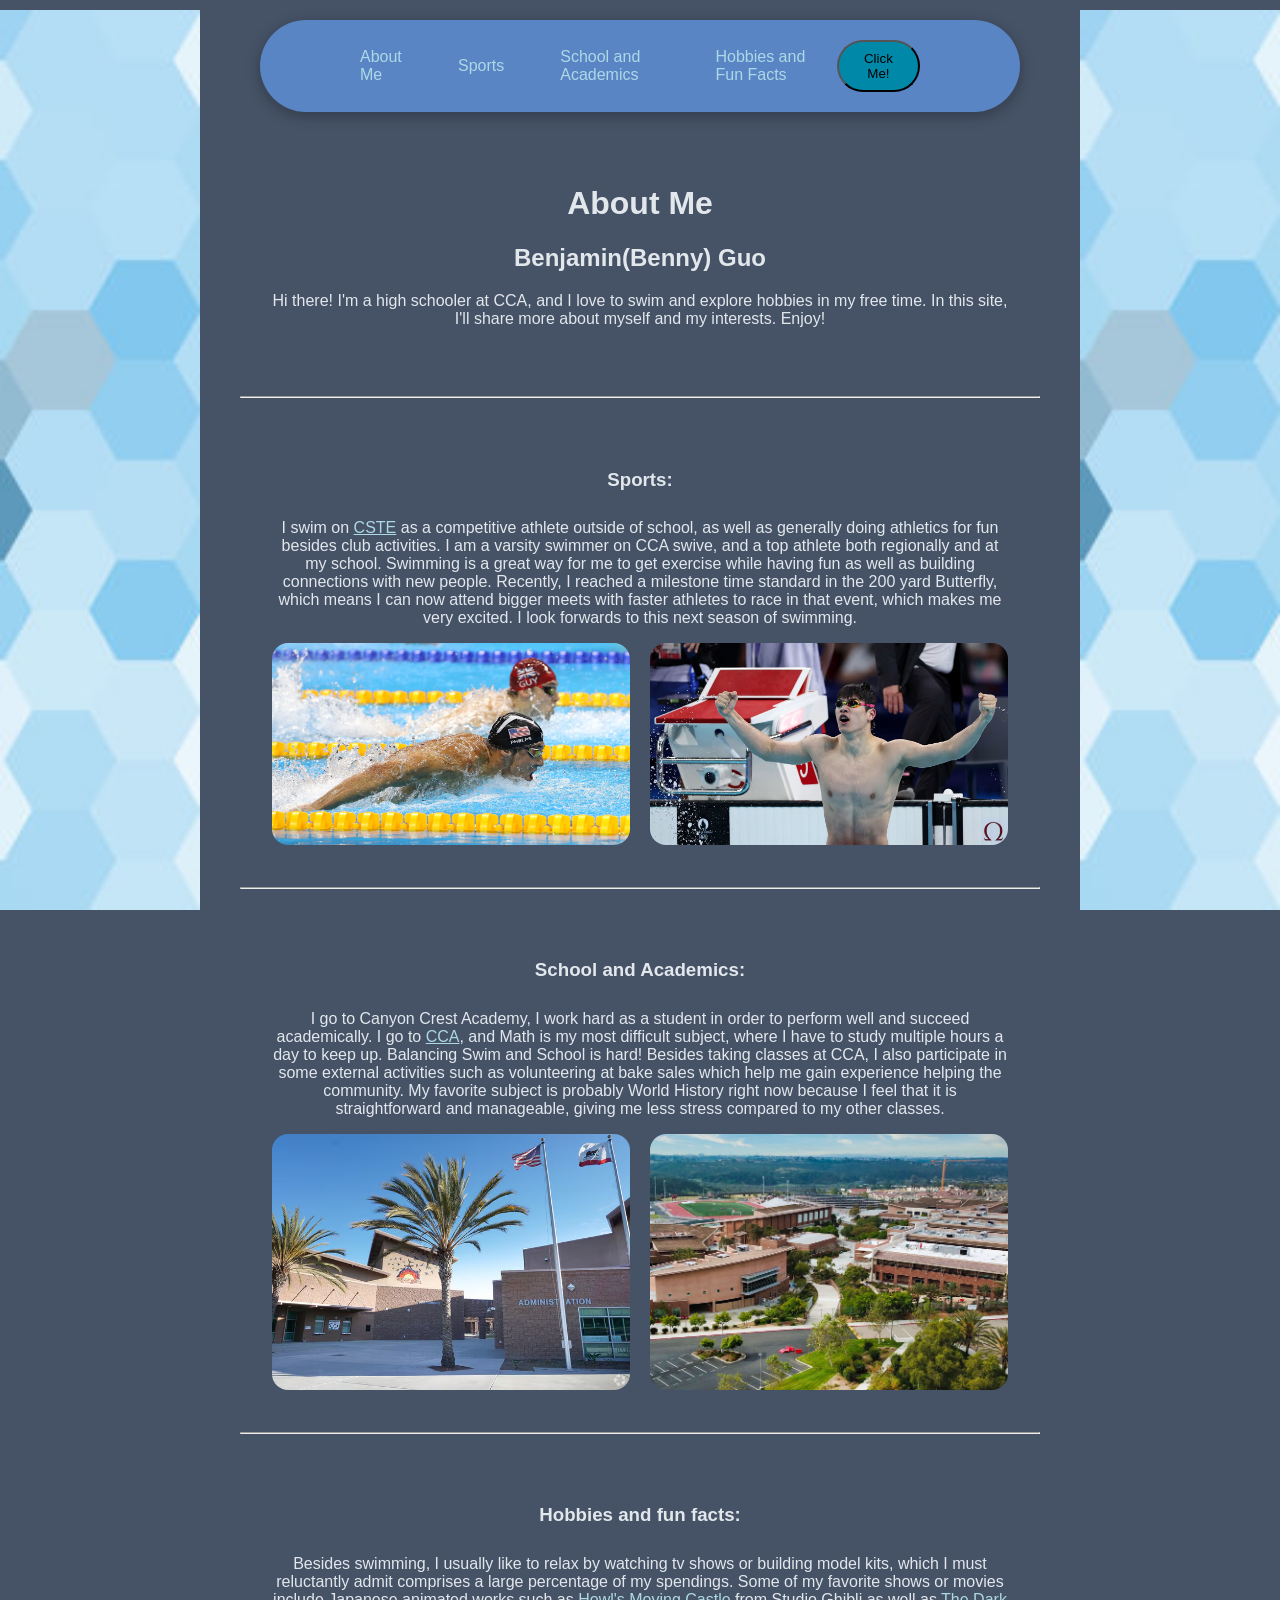
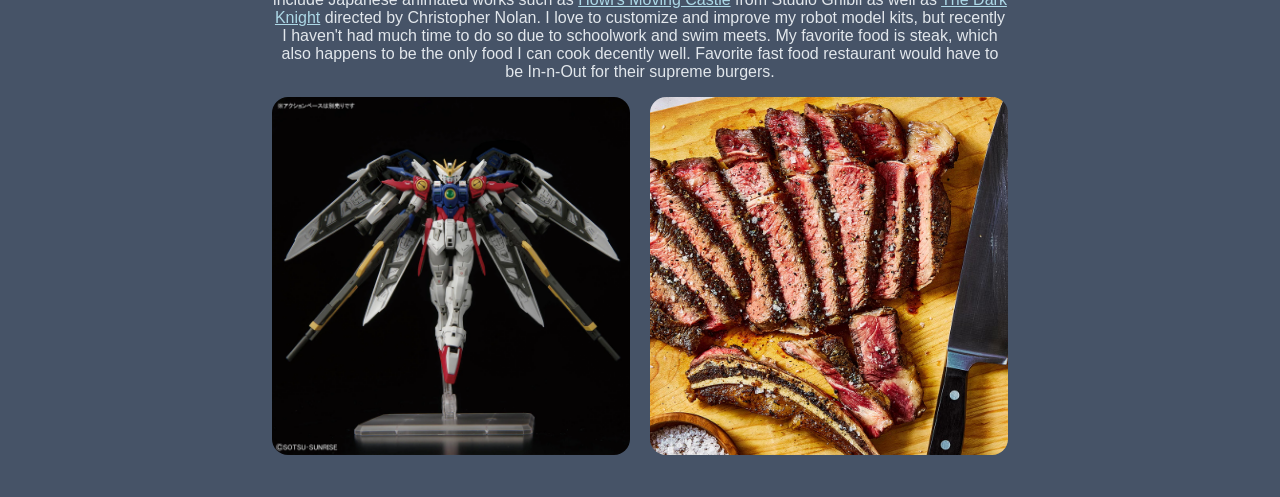
==== commit c4c384c8: "Center h1 heading" ====
--- a/index.html
+++ b/index.html
@@ -20,7 +20,7 @@
     
 <div class="content-section" id="AM">
     <h1>About Me</h1>
-    <h3>Benjamin(Benny) Guo</h3>
+    <h2>Benjamin(Benny) Guo</h2>
     <p>Hi there! I'm a high schooler at CCA, and I love to swim and explore hobbies in my free time. In this site, I'll share more about myself and my interests. Enjoy!</p>
     <img src="" width="300">
 </div>
--- a/styles.css
+++ b/styles.css
@@ -318,4 +318,11 @@
     text-align: center;
     padding: 10px;
     transition: all 0.3s ease;
+}
+.side-image.left-side {
+    float: left;
+}
+
+.side-image.right-side {
+    float: right;
 }
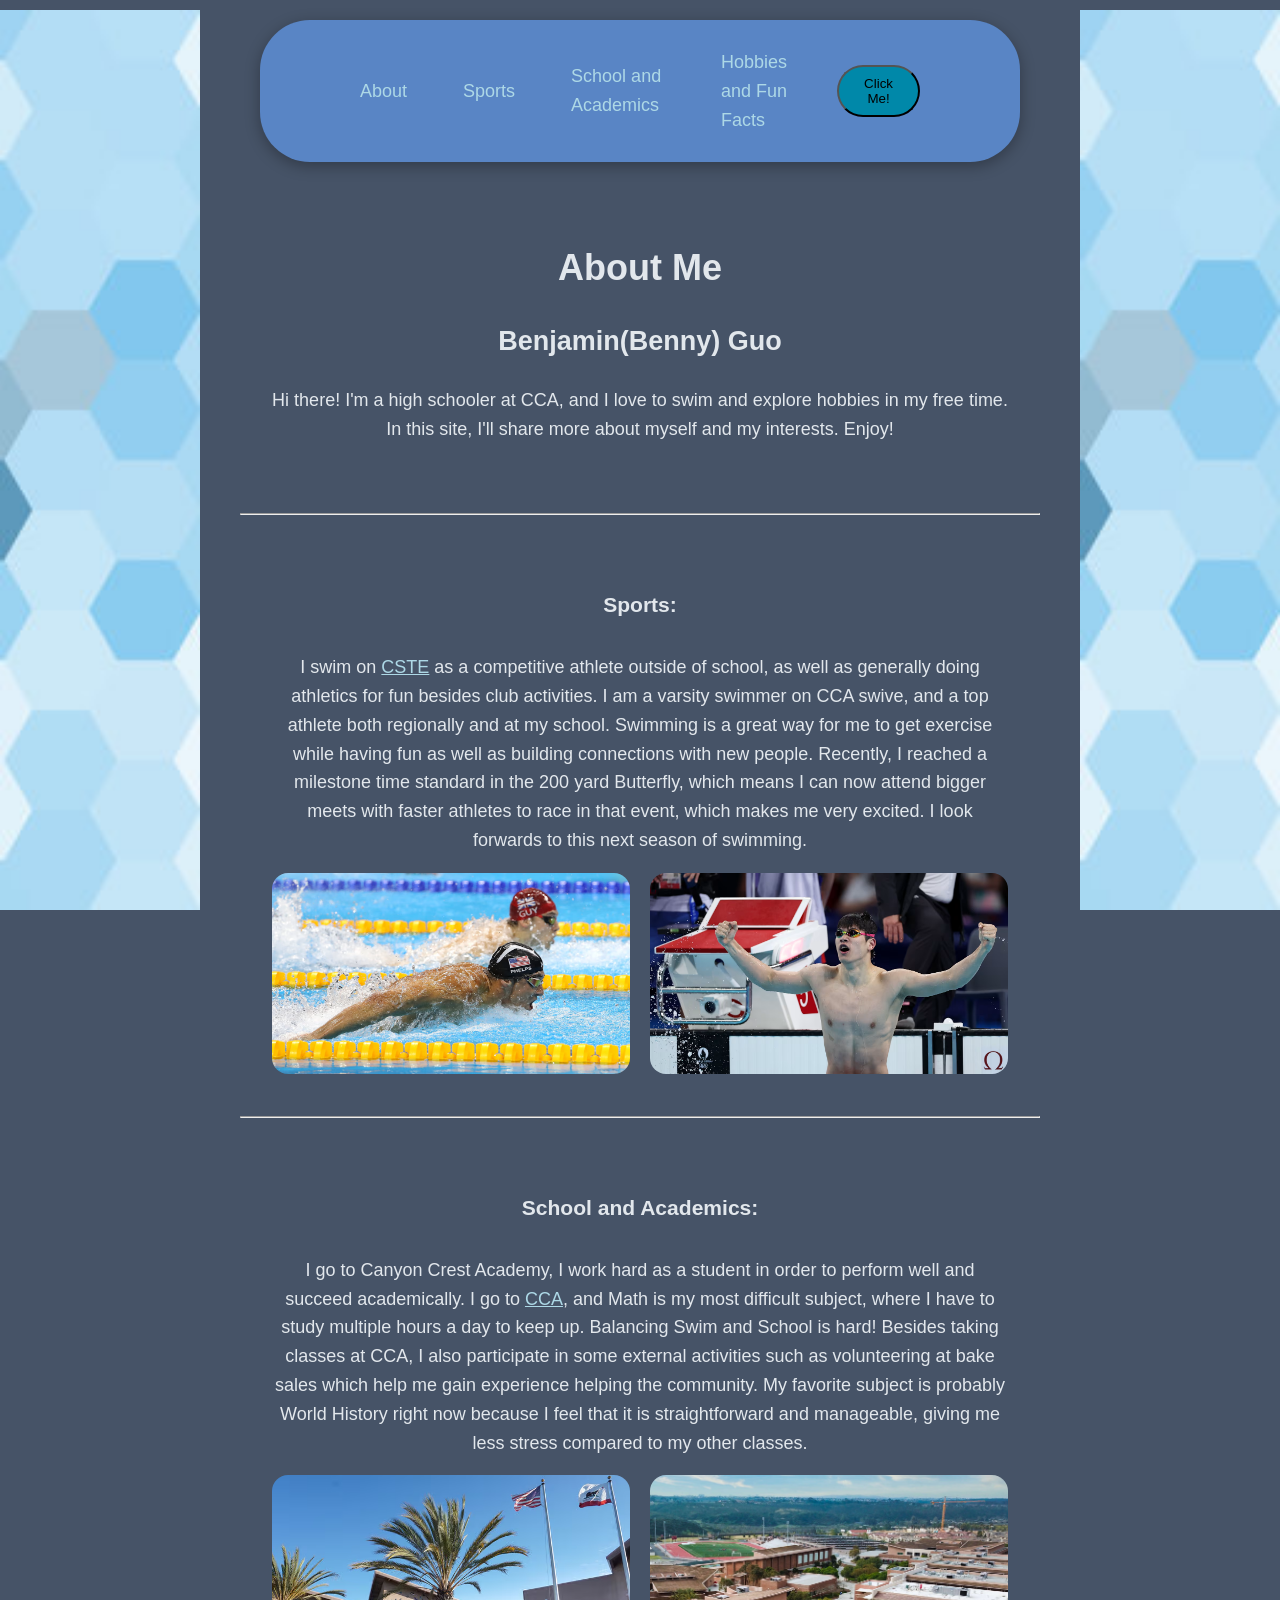
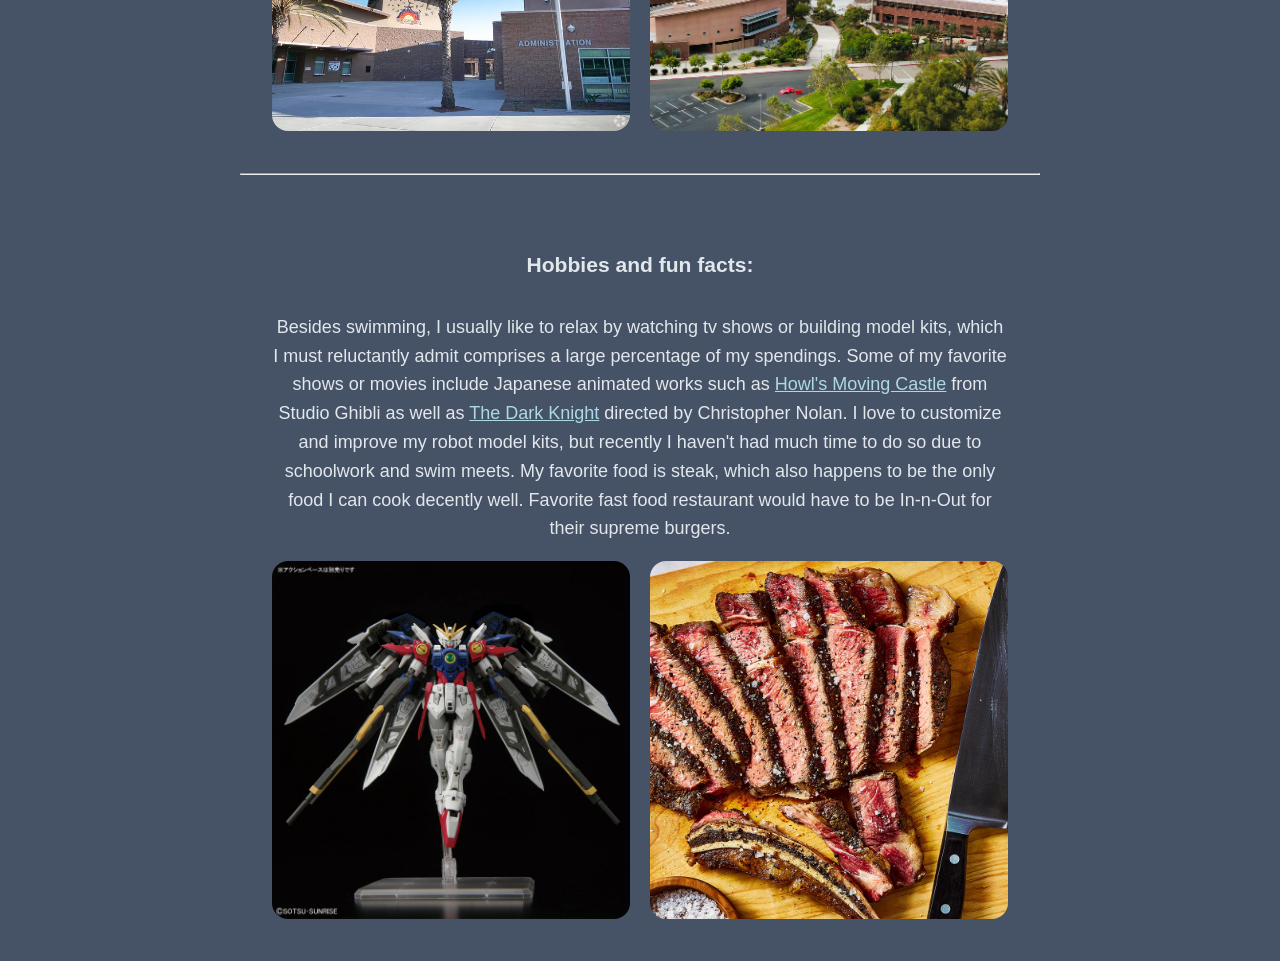
==== commit a98cfc12: "Finalize all changes and push" ====
--- a/index.html
+++ b/index.html
@@ -6,13 +6,13 @@
   <header> 
       <nav>
         <ol class="nav_links">
-          <li><a href="#AM">About Me</a></li>
+          <li><a href="#AM">About</a></li>
           <li><a href="#S">Sports</a></li>
           <li><a href="#SA">School and Academics</a></li>
           <li><a href="#HF">Hobbies and Fun Facts</a></li>
         </ol>
       </nav>
-      <a class="cta" href=""><button>Click Me!</button></a>
+      <a class="cta" href="https://www.swimcloud.com/swimmer/2724454/" target="_blank" rel="noopener noreferrer"><button>Click Me!</button></a>
     </header>
   <body>
 <img src="images/Geo-patt 1.jpg" class="side-image left-side" alt="Left Decor">
--- a/styles.css
+++ b/styles.css
@@ -325,4 +325,24 @@
 
 .side-image.right-side {
     float: right;
+}
+@media (max-width: 1200px) {
+  /* Styles for large screens */
+  body { font-size: 18px; }
+}
+
+@media (max-width: 900px) {
+  /* Styles for tablets */
+  body { font-size: 16px; }
+}
+
+@media (max-width: 600px) {
+  /* Styles for phones */
+  body { font-size: 14px; }
+}
+
+body {
+    /* ...existing styles... */
+    line-height: 1.6;
+    font: 400 18px/1.6 'Gill Sans', 'Gill Sans MT', Calibri, 'Trebuchet MS', sans-serif;
 }
